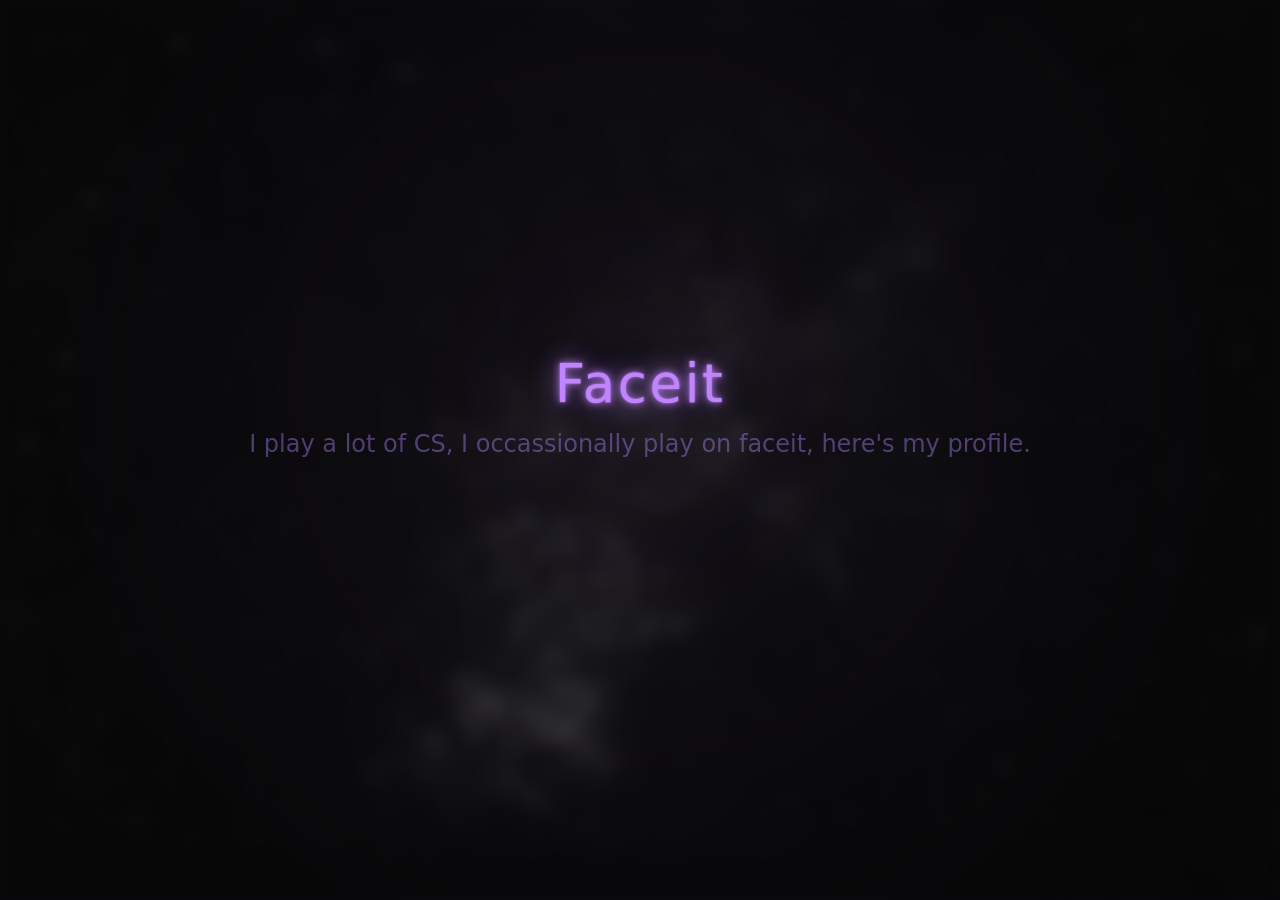
==== faceit/index.html @ 5aac8a2a "ibrokesmth" ====
<!DOCTYPE html>

<html lang="en">

<head>

    <meta charset="UTF-8">

    <title>faceit — Mjau FM</title>

    <link rel="stylesheet" href="../main.css">

    <link rel="icon" href="../assets/favicon.png">

</head>

<body>

    <div class="stars"></div>

    <div class="bg">
        <video autoplay muted loop playsinline>
            <source src="../assets/background.webm" type="video/webm">
        </video>
    </div>

    <main>

        <h2>Faceit</h2>

        <p>
            I play a lot of CS, I occassionally play on faceit, here's my profile.
        </p>

    </main>

</body>

</html>

<script>
  fetch("/api/faceit")
    .then(r => r.json())
    .then(data => {
      document.getElementById("name").textContent = data.nickname;
      document.getElementById("elo").textContent = data.games.cs2.faceit_elo;
    });
</script>

<div id="name"></div>
<div id="elo"></div>
---- main.css ----
/* Reset */
* {
    margin: 0;
    padding: 0;
    box-sizing: border-box;
}

/* Whole page */
body {
    color: #b388ff;
    font-family: Inter, system-ui, sans-serif;

    min-height: 100vh;

    display: flex;
    justify-content: center;
    align-items: center;
    background:
        radial-gradient(
            circle at 50% 45%,
            rgba(192,132,252,.08) 0%,
            rgba(192,132,252,.03) 30%,
            transparent 75%
        ),
        #09090b;
}

/* Content */
main {

    text-align: center;

    position: relative;

    opacity: 0;

    transform: translateY(10px);

    animation: fadeIn 900ms cubic-bezier(.22,.61,.36,1) forwards;

    animation-delay: 150ms;

}

html {
    -webkit-font-smoothing: antialiased;
    -moz-osx-font-smoothing: grayscale;
}

h1 {
    font-size: 8rem;
    font-weight: 500;
        color: #c084fc;

    letter-spacing: 0.05em;
        
    text-shadow:
        0 0 2px #c084fc,
        0 0 8px #c084fc,
        0 0 28px rgba(192,132,252,.6),
        0 0 30px rgba(192,132,252,.3);
        
}
h2 {
    font-size: 3.3rem;
    font-weight: 500;
        color: #c084fc;

    letter-spacing: 0.05em;
        
    text-shadow:
        0 0 2px #c084fc,
        0 0 8px #c084fc,
        0 0 28px rgba(192,132,252,.6),
        0 0 30px rgba(192,132,252,.3);
        
}

p {
    margin-top: 1rem;
    color: rgba(179,136,255,.75);
    opacity: .55;
    font-size: 1.5rem;
}

p a {

    color: rgba(192,132,252,.75);

    text-decoration: none;

    transition: .2s ease;

}

p a:hover {

    color: #c084fc;

    text-shadow:
        0 0 3px #c084fc,
        0 0 6px rgba(192,132,252,.4);

}

.broadcast {
    margin-top: 0.25rem;
    margin-bottom: 1.5rem;

    font-size: 1.55rem;
    opacity: .55;
    font-style: italic;
}

.broadcast a {
    color: inherit;
    text-decoration: none;
}

.broadcast a:hover {
    opacity: 1;
    text-decoration: underline;
}

.more {
    margin-top: 0.75rem;
    display: inline-block;
    text-align: center;
    opacity: .55;
    font-size: 1.2rem;
}

.more summary {
    list-style: none;
    cursor: pointer;
    user-select: none;

    color: rgba(192,132,252,.75);
    transition: .2s ease;
    text-shadow: none;
}

.more summary::-webkit-details-marker {
    display: none;
}

.more summary:hover,
.more summary:focus-visible {
    color: #c084fc;
    text-shadow:
        0 0 3px #c084fc,
        0 0 6px rgba(192,132,252,.4);
}

.more[open] summary {
    color: #c084fc;
    text-shadow:
        0 0 3px #c084fc,
        0 0 6px rgba(192,132,252,.35);
}

.more-links {
    display: flex;
    flex-direction: column;
    gap: 0.45rem;

    margin-top: 0;

    max-height: 0;
    overflow: hidden;

    opacity: 0;

    transform: translateY(-8px);

    transition:
        max-height .35s ease,
        opacity .25s ease,
        transform .35s cubic-bezier(.22,.61,.36,1),
        margin-top .35s ease;

    font-size: .92rem;
}

.more[open] .more-links {
    max-height: 250px;

    margin-top: .4rem;

    opacity: 1;

    transform: translateY(0);
}

.more-links a {
    color: rgba(192,132,252,.75);
    text-decoration: none;
    transition: .2s ease;
}

.more-links a:hover {
    color: #c084fc;
    text-shadow:
        0 0 3px #c084fc,
        0 0 6px rgba(192,132,252,.4);
}

.about-link {
    position: fixed;

    right: 24px;
    bottom: 20px;

    font-size: 0.75rem;

    color: rgba(192,132,252,.35);

    text-decoration: none;

    transition: .2s ease;
}

.about-link:hover {
    color: #c084fc;

    text-shadow:
        0 0 3px #c084fc,
        0 0 6px rgba(192,132,252,.4);
}

.bg {
    position: fixed;
    inset: 0;
    pointer-events: none;
    z-index: 0;
}

.bg video {
    width: 100%;
    height: 100%;
    object-fit: cover;
    opacity: 0.3;
    mix-blend-mode: screen;

    filter:
    blur(8px)
    brightness(.75)
    contrast(1)
    saturate(0);
}

.bg::after {
    content: "";
    position: absolute;
    inset: 0;
}

/* Animations */
@keyframes fadeIn {
    from {
        opacity: 0;
        transform: translateY(calc(-5vh + 10px));
    }

    to {
        opacity: 1;
        transform: translateY(-5vh);
    }
}

@media (max-width: 700px) {
    body {
        min-height: 100svh;
        overflow-x: hidden;
        overflow-y: auto;
        padding: 24px 16px calc(24px + env(safe-area-inset-bottom));
    }

    main {
        transform: none;
        width: 100%;
        max-width: 360px;
        padding-top: 12vh;
    }

    h1 {
        font-size: clamp(2.4rem, 16vw, 3.2rem);
    }

    h2 {
        font-size: clamp(1rem, 5vw, 1.15rem);
    }

    .broadcast {
        font-size: 0.72rem;
        line-height: 1.35;
    }

    .more {
        font-size: 1rem;
    }

    .more-links {
        font-size: 0.85rem;
        padding-left: 0;
        align-items: center;
    }

    .about-link {
        position: fixed;
        right: 16px;
        bottom: calc(16px + env(safe-area-inset-bottom));
        font-size: 0.68rem;
        opacity: 0.45;
        z-index: 10;
    }

    .bg video {
        opacity: 0.07;
        filter: blur(12px) brightness(0.45) saturate(0);
        transform: scale(1.8);
    }

    .stars {
        opacity: 0.45;
    }
}
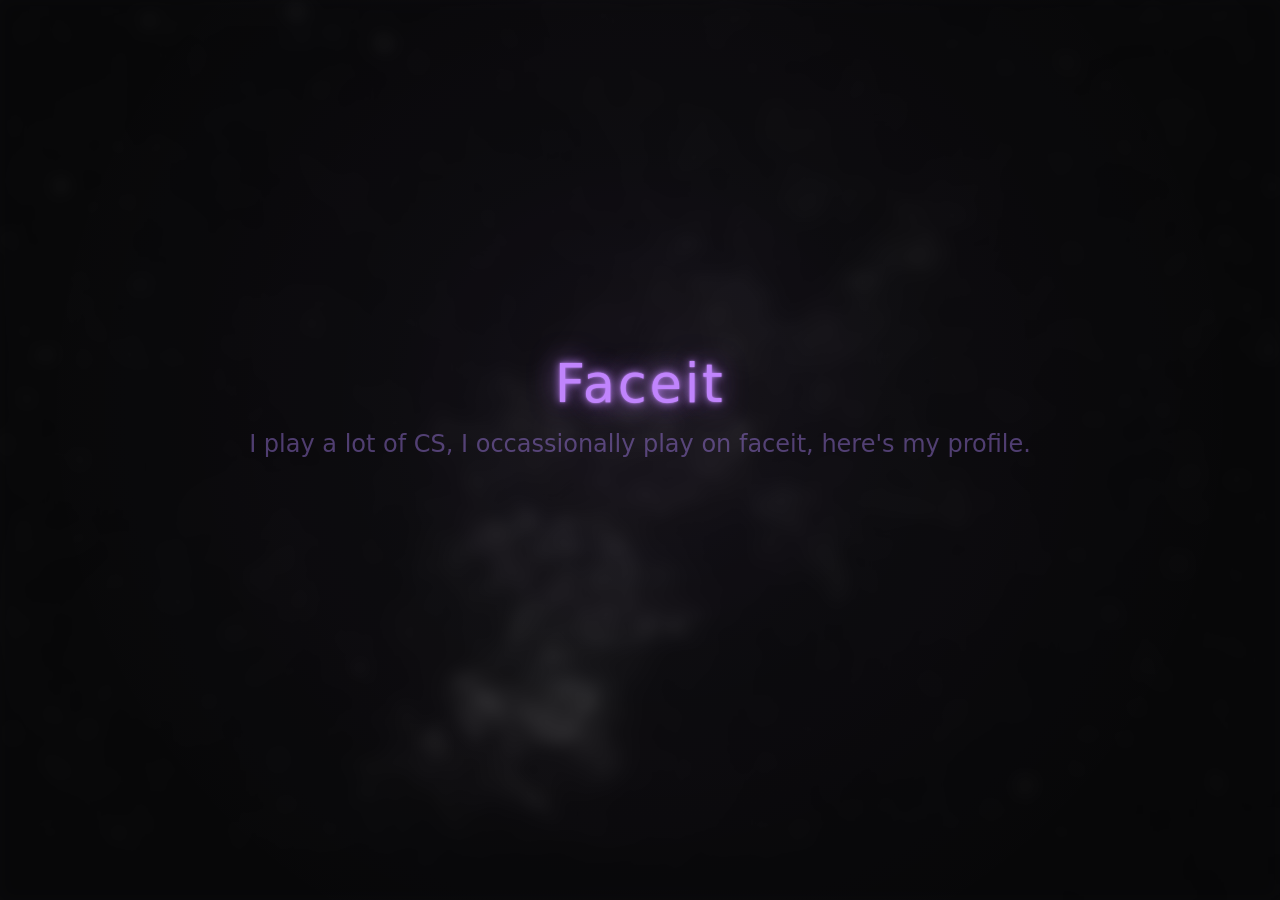
==== commit 13898bf9: "ibrokesmth2" ====
--- a/faceit/index.html
+++ b/faceit/index.html
@@ -39,7 +39,7 @@
 </html>
 
 <script>
-  fetch("/api/faceit")
+  fetch("/functions/api/faceit")
     .then(r => r.json())
     .then(data => {
       document.getElementById("name").textContent = data.nickname;
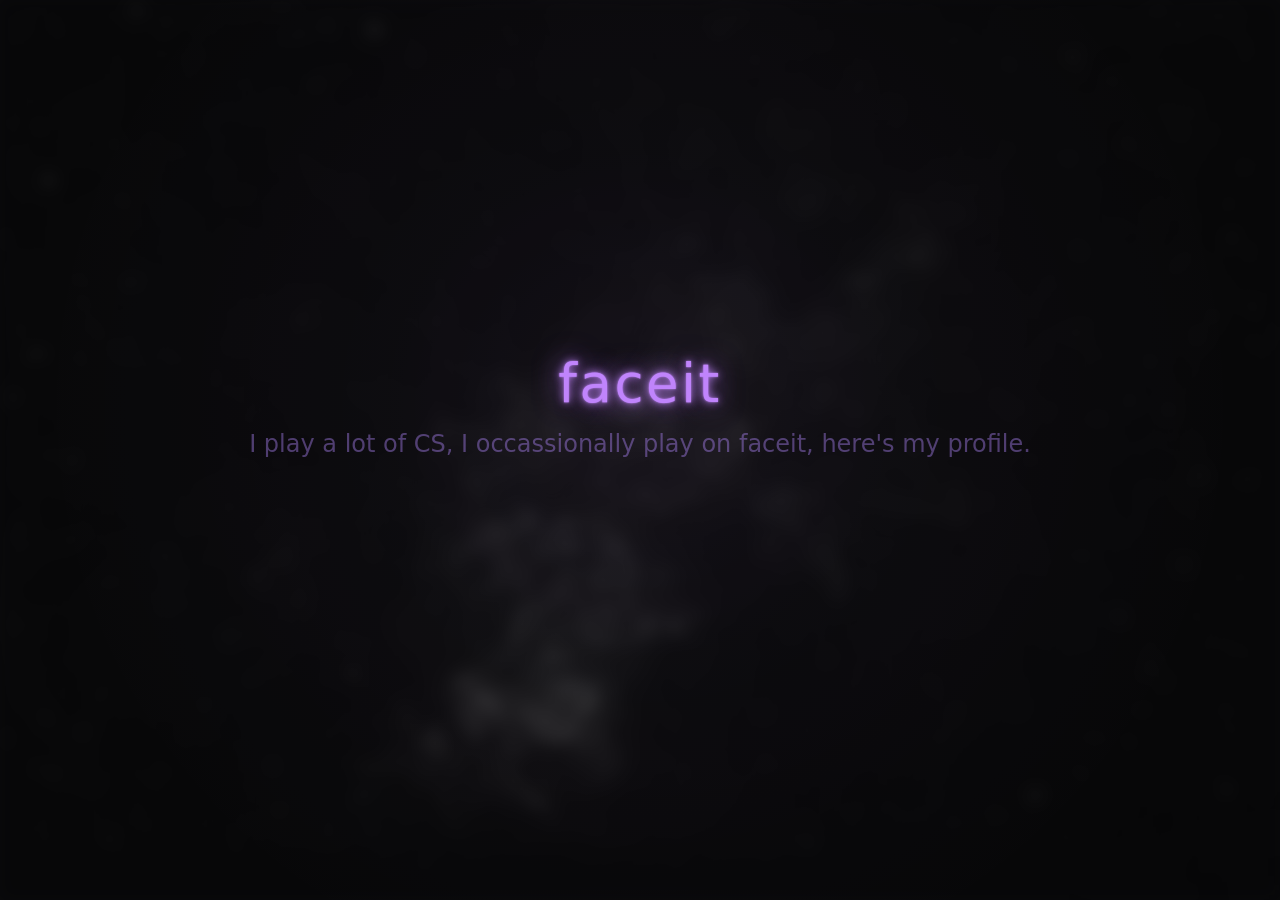
==== commit 1059bf22: "faceit" ====
--- a/faceit/index.html
+++ b/faceit/index.html
@@ -26,7 +26,7 @@
 
     <main>
 
-        <h2>Faceit</h2>
+        <h2>faceit</h2>
 
         <p>
             I play a lot of CS, I occassionally play on faceit, here's my profile.
@@ -39,7 +39,7 @@
 </html>
 
 <script>
-  fetch("/functions/api/faceit")
+  fetch("/api/faceit")
     .then(r => r.json())
     .then(data => {
       document.getElementById("name").textContent = data.nickname;
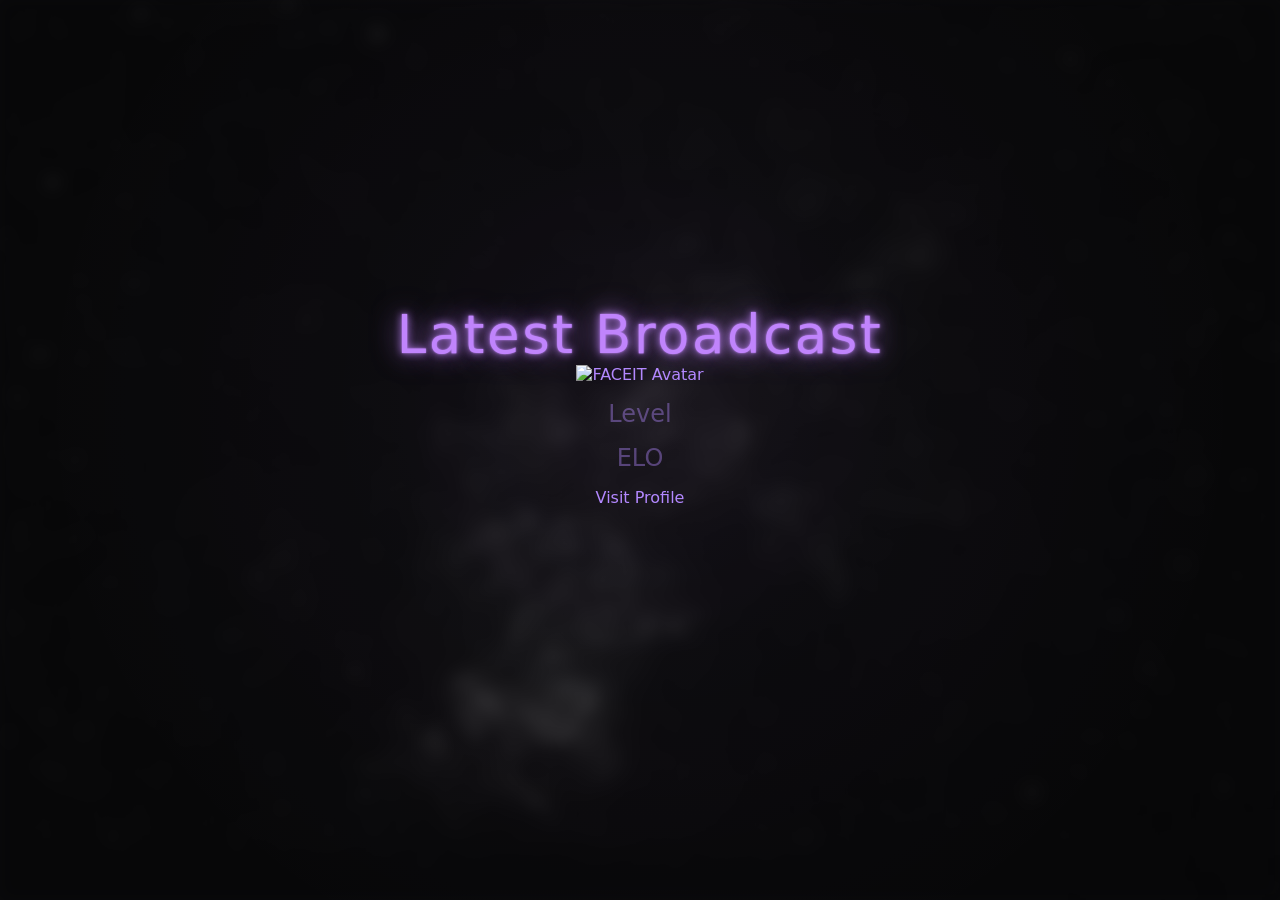
==== commit f612b39d: "faceitagain" ====
--- a/faceit/index.html
+++ b/faceit/index.html
@@ -24,28 +24,66 @@
         </video>
     </div>
 
-    <main>
+<main>
 
-        <h2>faceit</h2>
+    <h2>Latest Broadcast</h2>
+
+    <div class="faceit-card">
+
+        <img id="avatar" alt="FACEIT Avatar">
+
+        <h3 id="name"></h3>
 
         <p>
-            I play a lot of CS, I occassionally play on faceit, here's my profile.
+            Level <span id="level"></span>
         </p>
 
-    </main>
+        <p>
+            <span id="elo"></span> ELO
+        </p>
+
+        <p id="country"></p>
+
+        <a id="profile" target="_blank">
+            Visit Profile
+        </a>
+
+    </div>
+
+</main>
+
+<script>
+fetch("/api/faceit")
+    .then(response => response.json())
+    .then(data => {
+
+        document.getElementById("avatar").src = data.avatar;
+
+        document.getElementById("name").textContent =
+            data.nickname;
+
+        document.getElementById("level").textContent =
+            data.games.cs2.skill_level;
+
+        document.getElementById("elo").textContent =
+            data.games.cs2.faceit_elo;
+
+        const code = data.country;
+
+const flag =
+    code
+    .toUpperCase()
+    .replace(/./g, c =>
+        String.fromCodePoint(127397 + c.charCodeAt())
+    );
+
+document.getElementById("country").textContent = flag;
+            
+        document.getElementById("profile").href =
+            data.faceit_url.replace("{lang}", "en");
+    });
+</script>
 
 </body>
 
-</html>
-
-<script>
-  fetch("/api/faceit")
-    .then(r => r.json())
-    .then(data => {
-      document.getElementById("name").textContent = data.nickname;
-      document.getElementById("elo").textContent = data.games.cs2.faceit_elo;
-    });
-</script>
-
-<div id="name"></div>
-<div id="elo"></div>+</html>
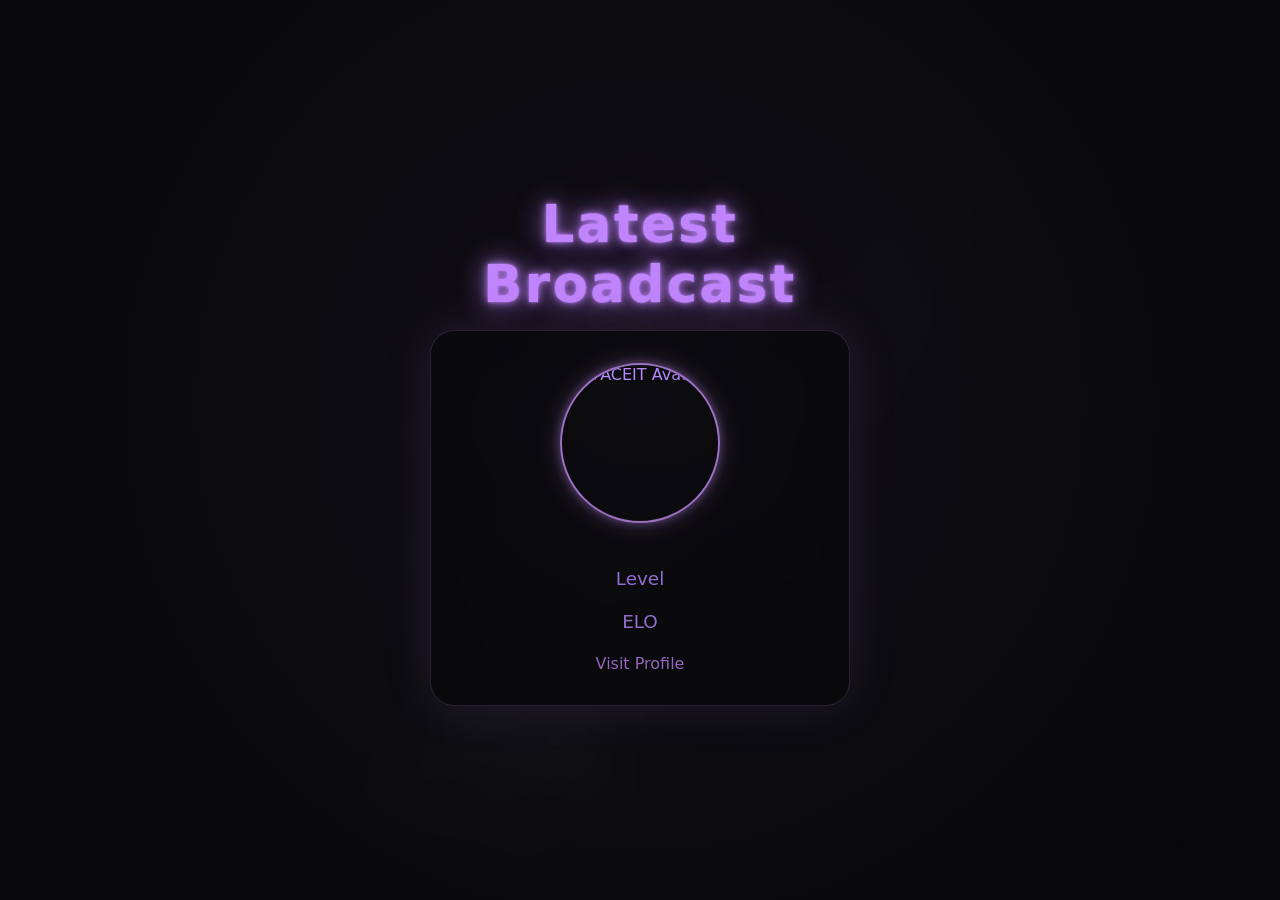
==== commit dbb5fe79: "faceitagain" ====
--- a/faceit/index.html
+++ b/faceit/index.html
@@ -8,7 +8,7 @@
 
     <title>faceit — Mjau FM</title>
 
-    <link rel="stylesheet" href="../main.css">
+    <link rel="stylesheet" href="../faceit/faceit.css">
 
     <link rel="icon" href="../assets/favicon.png">
 
--- a/faceit/faceit.css
+++ b/faceit/faceit.css
@@ -0,0 +1,263 @@
+/* Reset */
+* {
+    margin: 0;
+    padding: 0;
+    box-sizing: border-box;
+}
+
+html {
+    -webkit-font-smoothing: antialiased;
+    -moz-osx-font-smoothing: grayscale;
+}
+
+/* Whole page */
+body {
+    min-height: 100vh;
+    display: flex;
+    justify-content: center;
+    align-items: center;
+
+    font-family: Inter, system-ui, sans-serif;
+    color: #b388ff;
+
+    background:
+        radial-gradient(
+            circle at 50% 45%,
+            rgba(192, 132, 252, .08) 0%,
+            rgba(192, 132, 252, .03) 30%,
+            transparent 75%
+        ),
+        #09090b;
+
+    overflow: hidden;
+}
+
+/* Background video */
+.bg {
+    position: fixed;
+    inset: 0;
+    pointer-events: none;
+    z-index: 0;
+}
+
+.bg video {
+    width: 100%;
+    height: 100%;
+    object-fit: cover;
+
+    opacity: 0.08;
+    mix-blend-mode: screen;
+
+    filter:
+        blur(18px)
+        brightness(.55)
+        saturate(0);
+
+    transform: scale(1.1);
+}
+
+/* Optional star layer */
+.stars {
+    position: fixed;
+    inset: 0;
+    pointer-events: none;
+    z-index: 0;
+    opacity: 0.45;
+}
+
+/* Main content */
+main {
+    position: relative;
+    z-index: 1;
+
+    width: min(92vw, 420px);
+    text-align: center;
+
+    display: flex;
+    flex-direction: column;
+    align-items: center;
+    gap: 1rem;
+
+    opacity: 0;
+    transform: translateY(10px);
+    animation: fadeIn 900ms cubic-bezier(.22,.61,.36,1) forwards;
+}
+
+h2 {
+    font-size: clamp(2.4rem, 8vw, 3.2rem);
+    font-weight: 600;
+    color: #c084fc;
+    letter-spacing: 0.05em;
+    text-shadow:
+        0 0 2px #c084fc,
+        0 0 8px #c084fc,
+        0 0 28px rgba(192, 132, 252, .6),
+        0 0 30px rgba(192, 132, 252, .3);
+}
+
+/* Card */
+.faceit-card {
+    width: 100%;
+    padding: 2rem 1.75rem;
+    border-radius: 24px;
+
+    background: rgba(9, 9, 11, .72);
+    border: 1px solid rgba(192, 132, 252, .18);
+    box-shadow: 0 0 50px rgba(192, 132, 252, .12);
+    backdrop-filter: blur(18px);
+
+    display: flex;
+    flex-direction: column;
+    align-items: center;
+    gap: .55rem;
+}
+
+/* Avatar */
+#avatar {
+    width: 160px;
+    height: 160px;
+    object-fit: cover;
+    border-radius: 50%;
+
+    border: 2px solid rgba(205, 147, 255, .75);
+    box-shadow:
+        0 0 10px rgba(205, 147, 255, .35),
+        0 0 25px rgba(205, 147, 255, .25);
+
+    display: block;
+    margin: 0 auto 1rem;
+
+    animation: avatarGlow 4s ease-in-out infinite;
+}
+
+/* Text */
+#name {
+    margin-top: .1rem;
+    font-size: 2rem;
+    font-weight: 700;
+    color: #c084fc;
+    text-shadow:
+        0 0 2px #c084fc,
+        0 0 8px #c084fc,
+        0 0 18px rgba(192, 132, 252, .35);
+}
+
+.faceit-card p {
+    margin: 0;
+    font-size: 1.15rem;
+    color: rgba(179, 136, 255, .8);
+}
+
+#level,
+#elo {
+    font-size: 1.8rem;
+    font-weight: 700;
+    color: #e9d5ff;
+    text-shadow:
+        0 0 2px rgba(192, 132, 252, .5),
+        0 0 10px rgba(192, 132, 252, .2);
+}
+
+#country {
+    margin-top: .15rem;
+    font-size: 1.2rem;
+    opacity: .9;
+}
+
+/* Links, if you add one later */
+a {
+    color: rgba(192, 132, 252, .75);
+    text-decoration: none;
+    transition: .2s ease;
+}
+
+a:hover {
+    color: #c084fc;
+    text-shadow:
+        0 0 3px #c084fc,
+        0 0 6px rgba(192, 132, 252, .4);
+}
+
+/* Animations */
+@keyframes fadeIn {
+    from {
+        opacity: 0;
+        transform: translateY(10px);
+    }
+
+    to {
+        opacity: 1;
+        transform: translateY(0);
+    }
+}
+
+@keyframes avatarGlow {
+    0% {
+        box-shadow:
+            0 0 10px rgba(205, 147, 255, .25),
+            0 0 25px rgba(205, 147, 255, .18);
+    }
+
+    50% {
+        box-shadow:
+            0 0 18px rgba(205, 147, 255, .5),
+            0 0 40px rgba(205, 147, 255, .28);
+    }
+
+    100% {
+        box-shadow:
+            0 0 10px rgba(205, 147, 255, .25),
+            0 0 25px rgba(205, 147, 255, .18);
+    }
+}
+
+/* Mobile */
+@media (max-width: 700px) {
+    body {
+        min-height: 100svh;
+        padding: 24px 16px calc(24px + env(safe-area-inset-bottom));
+    }
+
+    main {
+        width: 100%;
+        max-width: 360px;
+        padding-top: 12vh;
+    }
+
+    h2 {
+        font-size: clamp(2.2rem, 14vw, 3rem);
+    }
+
+    .faceit-card {
+        padding: 1.75rem 1.25rem;
+        gap: .45rem;
+    }
+
+    #avatar {
+        width: 150px;
+        height: 150px;
+    }
+
+    #name {
+        font-size: 1.8rem;
+    }
+
+    .faceit-card p {
+        font-size: 1rem;
+    }
+
+    #level,
+    #elo {
+        font-size: 1.55rem;
+    }
+
+    .bg video {
+        opacity: 0.07;
+        filter: blur(12px) brightness(.45) saturate(0);
+        transform: scale(1.8);
+    }
+
+    .stars {
+        opacity: 0.45;
+    }
+}
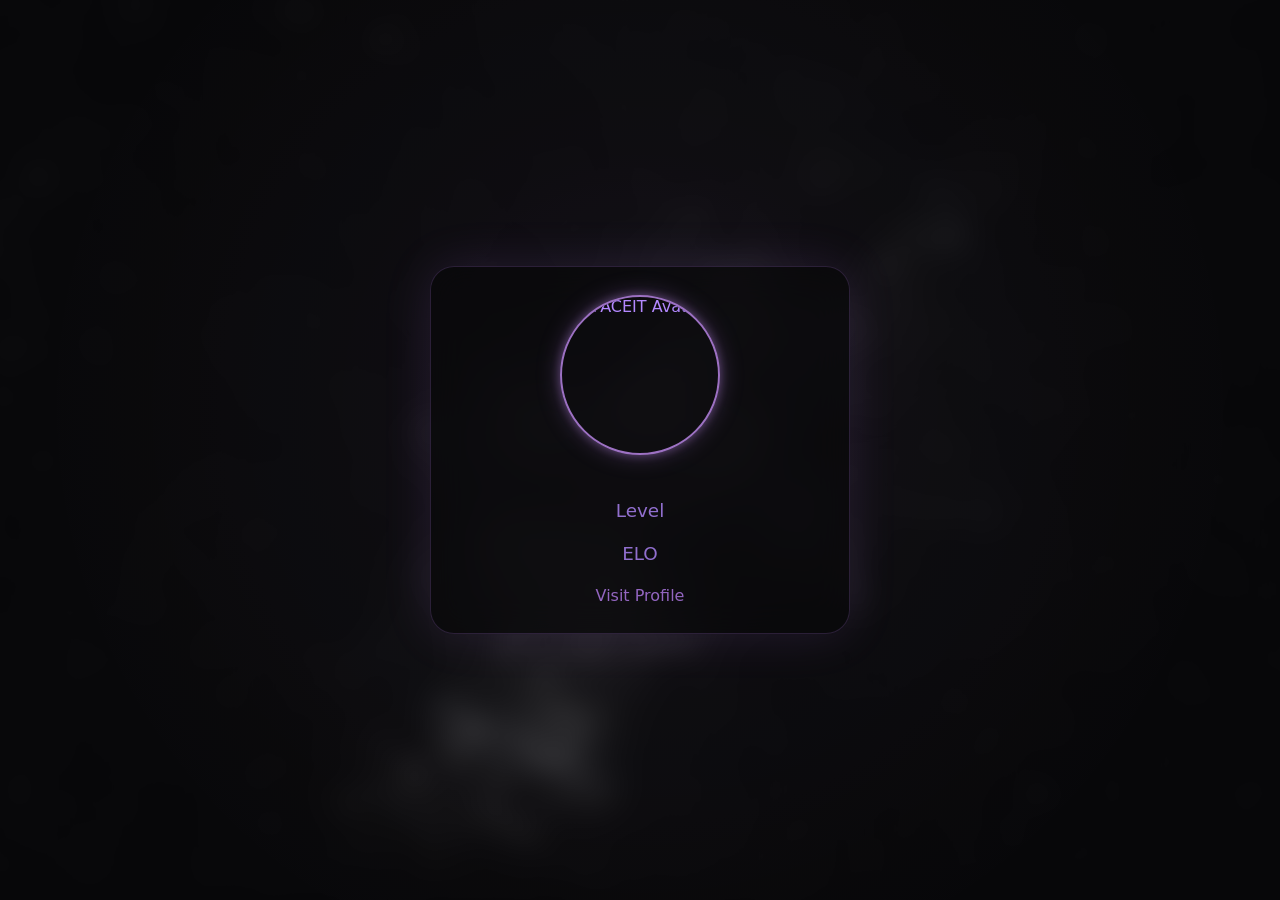
==== commit 6e209155: "faceitagain4" ====
--- a/faceit/index.html
+++ b/faceit/index.html
@@ -25,8 +25,6 @@
     </div>
 
 <main>
-
-    <h2>Latest Broadcast</h2>
 
     <div class="faceit-card">
 
--- a/faceit/faceit.css
+++ b/faceit/faceit.css
@@ -45,12 +45,12 @@
     height: 100%;
     object-fit: cover;
 
-    opacity: 0.08;
+    opacity: 0.25;
     mix-blend-mode: screen;
 
     filter:
-        blur(18px)
-        brightness(.55)
+        blur(12px)
+        brightness(1)
         saturate(0);
 
     transform: scale(1.1);
@@ -98,7 +98,7 @@
 /* Card */
 .faceit-card {
     width: 100%;
-    padding: 2rem 1.75rem;
+    padding: 1.75rem 1.75rem;
     border-radius: 24px;
 
     background: rgba(9, 9, 11, .72);
